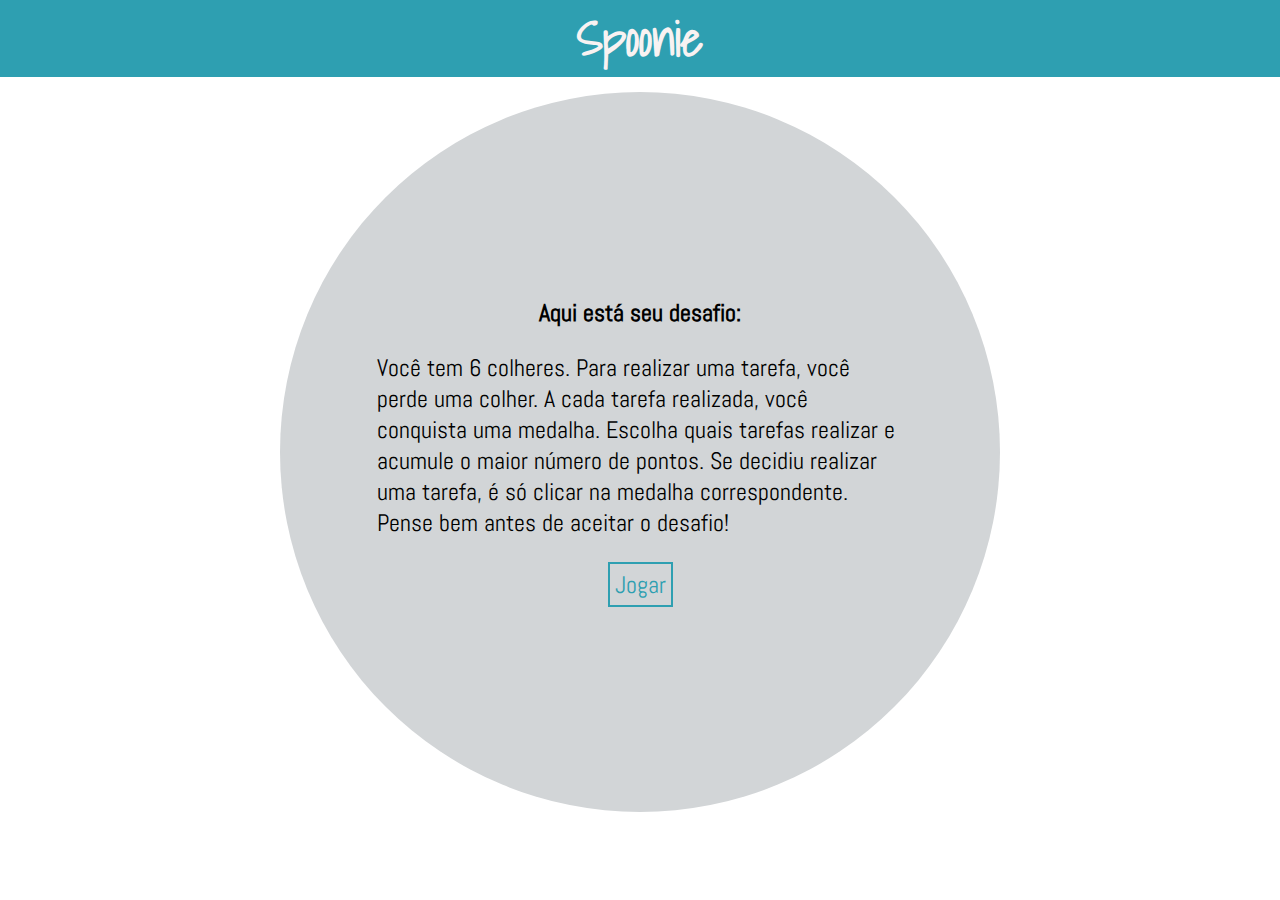
==== index.html @ 8041890f "MVP pronto. Falta conteúdo da página resultados" ====
<!DOCTYPE html>
<html>
<head>
    <meta charset="utf-8" />
    <meta http-equiv="X-UA-Compatible" content="IE=edge">
    <meta name="description" content="Jogo online para escolher colheres em troca de conquistas diárias">
    <title>Spoonie | Você consegue chegar ao fim do dia?</title>
    <meta name="viewport" content="width=device-width, initial-scale=1">
    <link href="https://fonts.googleapis.com/css?family=Abel|Shadows+Into+Light" rel="stylesheet"> 
    <link rel="stylesheet" type="text/css" media="screen" href="./assets/css/main.css" />
</head>
<body>
    <nav>
        <a href="index.html"><h1>Spoonie</h1></a>
    </nav>
    <main>
        <section id="initial_main">
            <div>
                <h2>Aqui está seu desafio:</h2>
                <p class="intro_p">Você tem 6 colheres. Para realizar uma tarefa, você perde uma colher. A cada tarefa realizada, você conquista uma medalha. Escolha quais tarefas realizar e acumule o maior número de pontos. Se decidiu realizar uma tarefa, é só clicar na medalha correspondente. Pense bem antes de aceitar o desafio!</p>
                <a class="my_button" href="game.html">Jogar</a>
            </div>
        </section>
    </main>
    <!-- <footer>
        <p>Idealizado e desenvolvido por Milena Martins | 5ª turma {reprograma}</p>
    </footer> -->
</body>
</html>
---- assets/css/main.css ----
*,
body {
    box-sizing: border-box;
    font-family: 'Abel', sans-serif;
    font-size: 24px;
}
@media (max-width: 768px) {
    * {
        font-size: 15px;
    }
}

body {
    margin: 0;
}

nav {
    background-color: #2E9FB1;
    width: 100%;
    display: flex;
    justify-content: space-around;
    align-items: center;
}

nav img {
    width: 54px;
}

nav a {
    text-decoration: none;
}

h1 {
    font-family: 'Shadows Into Light', cursive;
    font-size: 48px;
    color: #F8F2F2;
    margin: 0;
}

main {
    display: flex;
    flex-direction: column;
    align-items: center;
}

#initial_main {
    width: 80vh;
    height: 80vh;
    background-color: #D2D5D7;
    border-radius: 100%;
    margin-top: 15px;
    display: flex;
    flex-direction: column;
    justify-content: center;
}
@media (max-width: 768px) {
    #initial_main {
        margin-top: 25px;
        width: 90vw;
        height: 90vw;
    }
}

#initial_main div {
    display: flex;
    flex-direction: column;
    align-items: center;
    /* width: 90%; */
    margin: 0 auto;
}

.intro_p {
    width: 73%;
}

.my_button {
    padding: 5px;
    border: 2px #2E9FB1 solid;
    text-decoration: none;
    color: #2E9FB1;
}

#game {
    background-color: #D2D5D7;
    width: 100vw;
    height: calc(100vh - 79px);
}
@media (max-width: 768px) {
    #game {
        height: 100%;
    }
}

h4 {
    text-align: center;
    padding: 0 10px;
}

#all_badges {
    width: 90vw;
    margin: 0 auto;
    display: flex;
    justify-content: left;
    flex-wrap: wrap;
}
@media(max-width: 768px) {
    #all_badges {
        justify-content: center;
    }
}

.badges_container {
    display: flex;
    flex-direction: column;
    width: 15%;
    text-align: center;
}
@media(max-width: 768px) {
    .badges_container {
        width: auto;
    }
}

.badges_container p {
    font-size: 16px;
    width: 90px;
    color: #cf4123;
}

.badge {
    width: 90px;
}
.badge:focus,
.badge:hover {
    cursor: pointer;
}

#all_spoons {
    display: flex;
    flex-wrap: wrap;
    justify-content: center;
    /* width: 90vw; */
}

.spoon {
    width: 90px;
}

#score {
    position: absolute;
    right: 60px;
    top: 260px;
    display: flex;
    flex-direction: column;
    align-items: center;
    justify-content: center;
    background-color: #FBD303;
    border-radius: 50%;
    width: 160px;
    height: 160px;
}
@media (max-width: 1024px) {
    #score {
        right: 20px;
    }
}
@media (max-width: 768px) {
    #score {
        position: initial;
        margin: 25px auto;
    }
}

.score_subtitle {
    margin: 0;
    font-size: 15px;
    border-bottom: #2E9FB1 2px solid;
}

#score_p {
    margin: 0;
    font-size: 50px;
    color: #cf4123;
}

.modal {
    display: none;
    position: fixed;
    z-index: 1;
    padding-top: 100px;
    left: 0;
    top: 0px;
    width: 100%;
    height: 100%;
    background-color: rgba(0,0,0,0.4);
}

.modal-content {
    position: relative;
    margin: auto;
    padding: 0;
    width: 50%;
    box-shadow: 0 4px 8px 0 rgba(0,0,0,0.2),0 6px 20px 0 rgba(0,0,0,0.19);
    -webkit-animation-name: animatetop;
    -webkit-animation-duration: 0.2s;
    animation-name: animatetop;
    animation-duration: 0.2s
}

@-webkit-keyframes animatetop {
    from {top:-300px; opacity:0} 
    to {top:0; opacity:1}
}
@keyframes animatetop {
    from {top:-300px; opacity:0}
    to {top:0; opacity:1}
}

h2 {
    text-align: center;
    margin: 0;
}

.modal-header {
    padding: 40px 10px;
    background-color: #2E9FB1;
    color: white;
}
@media (max-width: 488px) {
    .modal-header {
        padding: 25px 15px;
    }
}

#buttons {
    display: flex;
    justify-content: space-around;
}
@media (max-width: 488px) {
    #buttons {
        flex-direction: column;
    }
}

.modal_button {
    float: left;
    padding: 5px;
    border: 2px #ffffff solid;
    background-color: #2E9FB1;
    color: #ffffff;
}
.modal_button:focus,
.modal_button:hover {
    cursor: pointer;
}
@media(max-width: 488px) {
    .modal_button {
        margin-top: 25px;
    }
}

#end_main {
    /* width: 100vw; */
    background-color: #D2D5D7;
    display: flex;
    flex-direction: column;
    justify-content: center;
    align-items: center;
}

#end_main div {
    width: 63%;
    display: flex;
    flex-direction: column;
    justify-content: center;
    align-items: center;
}

footer {
    background: #2e9fb1;
    padding: 2px 0;
    text-align: center;


    width: 100%;
}

footer p {
    font-size: 13px;
    font-family: sans-serif;
    color: #151515;
}
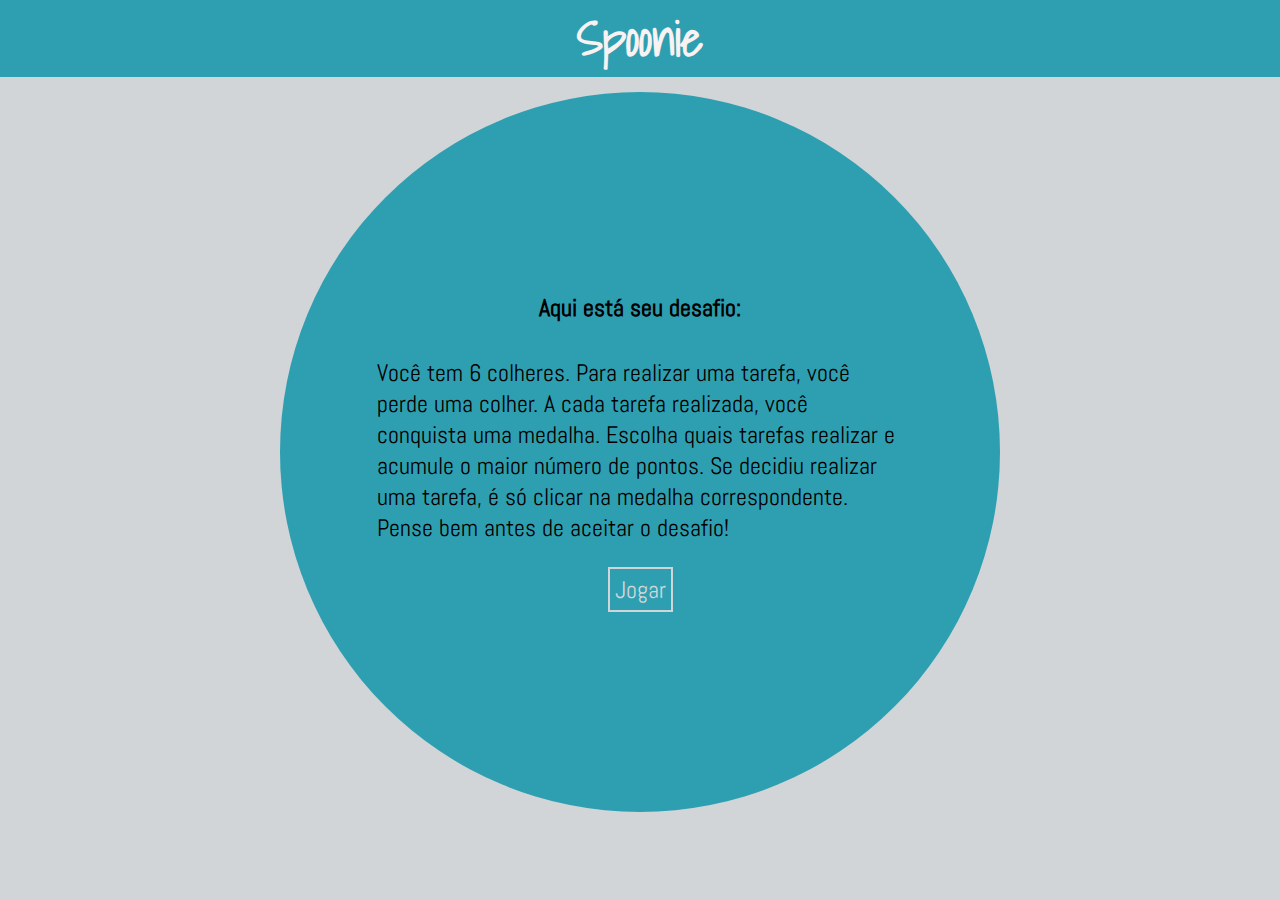
==== commit bd33646c: "Website finished. Constructing the PWA" ====
--- a/index.html
+++ b/index.html
@@ -6,6 +6,8 @@
     <meta name="description" content="Jogo online para escolher colheres em troca de conquistas diárias">
     <title>Spoonie | Você consegue chegar ao fim do dia?</title>
     <meta name="viewport" content="width=device-width, initial-scale=1">
+    <link rel='shortcut icon' type='image/x-icon' href='./favicon.ico' />
+    <link rel="manifest" href="./manifest.json">
     <link href="https://fonts.googleapis.com/css?family=Abel|Shadows+Into+Light" rel="stylesheet"> 
     <link rel="stylesheet" type="text/css" media="screen" href="./assets/css/main.css" />
 </head>
--- a/assets/css/main.css
+++ b/assets/css/main.css
@@ -12,6 +12,7 @@
 
 body {
     margin: 0;
+    background-color: #D2D5D7;
 }
 
 nav {
@@ -35,6 +36,7 @@
     font-size: 48px;
     color: #F8F2F2;
     margin: 0;
+
 }
 
 main {
@@ -46,7 +48,7 @@
 #initial_main {
     width: 80vh;
     height: 80vh;
-    background-color: #D2D5D7;
+    background-color: #2e9fb1;
     border-radius: 100%;
     margin-top: 15px;
     display: flex;
@@ -75,15 +77,15 @@
 
 .my_button {
     padding: 5px;
-    border: 2px #2E9FB1 solid;
+    border: 2px #D2D5D7 solid;
     text-decoration: none;
-    color: #2E9FB1;
+    color: #D2D5D7;
 }
 
 #game {
     background-color: #D2D5D7;
     width: 100vw;
-    height: calc(100vh - 79px);
+    height: calc(100% - 79px);
 }
 @media (max-width: 768px) {
     #game {
@@ -103,7 +105,7 @@
     justify-content: left;
     flex-wrap: wrap;
 }
-@media(max-width: 768px) {
+@media(max-width: 988px) {
     #all_badges {
         justify-content: center;
     }
@@ -146,10 +148,22 @@
     width: 90px;
 }
 
+#sidebar {
+    display: flex;
+    flex-direction: column;
+    align-items: center;
+    position: absolute;
+    right: 40px;
+    top: 260px;
+}
+@media (max-width: 988px) {
+    #sidebar {
+        position: initial;
+        margin: 25px auto;
+    }
+}
+
 #score {
-    position: absolute;
-    right: 60px;
-    top: 260px;
     display: flex;
     flex-direction: column;
     align-items: center;
@@ -158,17 +172,7 @@
     border-radius: 50%;
     width: 160px;
     height: 160px;
-}
-@media (max-width: 1024px) {
-    #score {
-        right: 20px;
-    }
-}
-@media (max-width: 768px) {
-    #score {
-        position: initial;
-        margin: 25px auto;
-    }
+    margin-bottom: 15px;
 }
 
 .score_subtitle {
@@ -181,6 +185,33 @@
     margin: 0;
     font-size: 50px;
     color: #cf4123;
+}
+
+#try_win {
+    padding: 5px;
+    border: 2px #cf4123 solid;
+    text-decoration: none;
+    color: rgb(210, 213, 215);
+    background-color: #cf4123;
+}
+#try_win:focus,
+#try_win:hover {
+    cursor: pointer;
+}
+@media (max-width: 1024px) {
+    #try_win {
+        right: 20px;
+    }
+}
+@media (max-width: 768px) {
+    #try_win {
+        position: initial;
+        margin: 10px auto;
+    }
+}
+
+#div_button {
+    display: flex;
 }
 
 .modal {
@@ -195,7 +226,7 @@
     background-color: rgba(0,0,0,0.4);
 }
 
-.modal-content {
+.modal_content {
     position: relative;
     margin: auto;
     padding: 0;
@@ -218,26 +249,26 @@
 
 h2 {
     text-align: center;
-    margin: 0;
-}
-
-.modal-header {
+    margin: 0 0 10px 0;
+}
+
+.modal_header {
     padding: 40px 10px;
     background-color: #2E9FB1;
     color: white;
 }
 @media (max-width: 488px) {
-    .modal-header {
+    .modal_header {
         padding: 25px 15px;
     }
 }
 
-#buttons {
+.buttons {
     display: flex;
     justify-content: space-around;
 }
 @media (max-width: 488px) {
-    #buttons {
+    .buttons {
         flex-direction: column;
     }
 }
@@ -260,7 +291,7 @@
 }
 
 #end_main {
-    /* width: 100vw; */
+    margin-top: 20px;
     background-color: #D2D5D7;
     display: flex;
     flex-direction: column;
@@ -274,14 +305,32 @@
     flex-direction: column;
     justify-content: center;
     align-items: center;
+}
+
+#end_main p {
+    margin: 10px 0;
+}
+
+#end_numbers {
+    margin: 0 40px;
+    text-align: center;
+}
+
+#end_numbers span {
+    color: #2E9FB1;
+    font-weight: bold;
+    font-size: 45px;
+}
+@media(max-width: 768px) {
+    #end_numbers span {
+        font-size: 25px;
+    }
 }
 
 footer {
     background: #2e9fb1;
     padding: 2px 0;
     text-align: center;
-
-
     width: 100%;
 }
 
@@ -289,4 +338,10 @@
     font-size: 13px;
     font-family: sans-serif;
     color: #151515;
+}
+
+@media(max-width: 768px) {
+    footer p {
+        margin: 13px 10px;
+    }
 }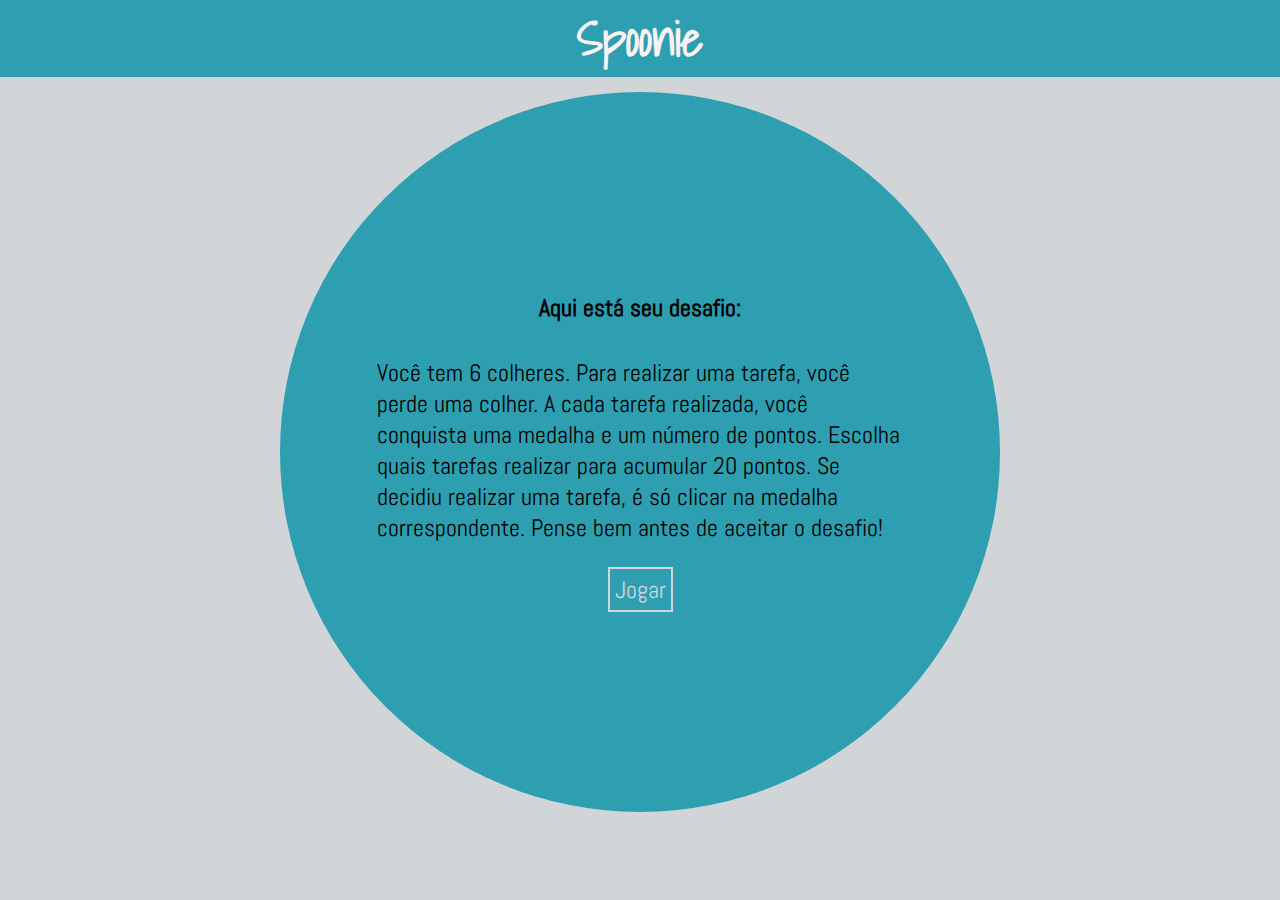
==== commit 6a278123: "add result behavior" ====
--- a/index.html
+++ b/index.html
@@ -19,13 +19,10 @@
         <section id="initial_main">
             <div>
                 <h2>Aqui está seu desafio:</h2>
-                <p class="intro_p">Você tem 6 colheres. Para realizar uma tarefa, você perde uma colher. A cada tarefa realizada, você conquista uma medalha. Escolha quais tarefas realizar e acumule o maior número de pontos. Se decidiu realizar uma tarefa, é só clicar na medalha correspondente. Pense bem antes de aceitar o desafio!</p>
+                <p class="intro_text">Você tem 6 colheres. Para realizar uma tarefa, você perde uma colher. A cada tarefa realizada, você conquista uma medalha e um número de pontos. Escolha quais tarefas realizar para acumular 20 pontos. Se decidiu realizar uma tarefa, é só clicar na medalha correspondente. Pense bem antes de aceitar o desafio!</p>
                 <a class="my_button" href="game.html">Jogar</a>
             </div>
         </section>
     </main>
-    <!-- <footer>
-        <p>Idealizado e desenvolvido por Milena Martins | 5ª turma {reprograma}</p>
-    </footer> -->
 </body>
 </html>--- a/assets/css/main.css
+++ b/assets/css/main.css
@@ -67,11 +67,10 @@
     display: flex;
     flex-direction: column;
     align-items: center;
-    /* width: 90%; */
     margin: 0 auto;
 }
 
-.intro_p {
+.intro_text {
     width: 73%;
 }
 
@@ -84,13 +83,7 @@
 
 #game {
     background-color: #D2D5D7;
-    width: 100vw;
     height: calc(100% - 79px);
-}
-@media (max-width: 768px) {
-    #game {
-        height: 100%;
-    }
 }
 
 h4 {
@@ -141,11 +134,16 @@
     display: flex;
     flex-wrap: wrap;
     justify-content: center;
-    /* width: 90vw; */
+    height: 93px;
+}
+@media(max-width: 988px){
+    #all_spoons {
+        height: auto;
+    }
 }
 
 .spoon {
-    width: 90px;
+    height: 90px;
 }
 
 #sidebar {
@@ -181,7 +179,7 @@
     border-bottom: #2E9FB1 2px solid;
 }
 
-#score_p {
+#score_text {
     margin: 0;
     font-size: 50px;
     color: #cf4123;
@@ -215,7 +213,6 @@
 }
 
 .modal {
-    display: none;
     position: fixed;
     z-index: 1;
     padding-top: 100px;
@@ -327,6 +324,18 @@
     }
 }
 
+h5 {
+    color: #2E9FB1;
+    font-size: 40px;
+    text-align: center;
+    margin: 0 0 15px 0;
+}
+@media(max-width: 768px) {
+    h5 {
+        font-size: 28px;
+    }
+}
+
 footer {
     background: #2e9fb1;
     padding: 2px 0;
@@ -344,4 +353,12 @@
     footer p {
         margin: 13px 10px;
     }
+}
+
+.is-hiddenModal {
+    display: none;
+}
+
+.is-shownModal {
+    display: block;
 }